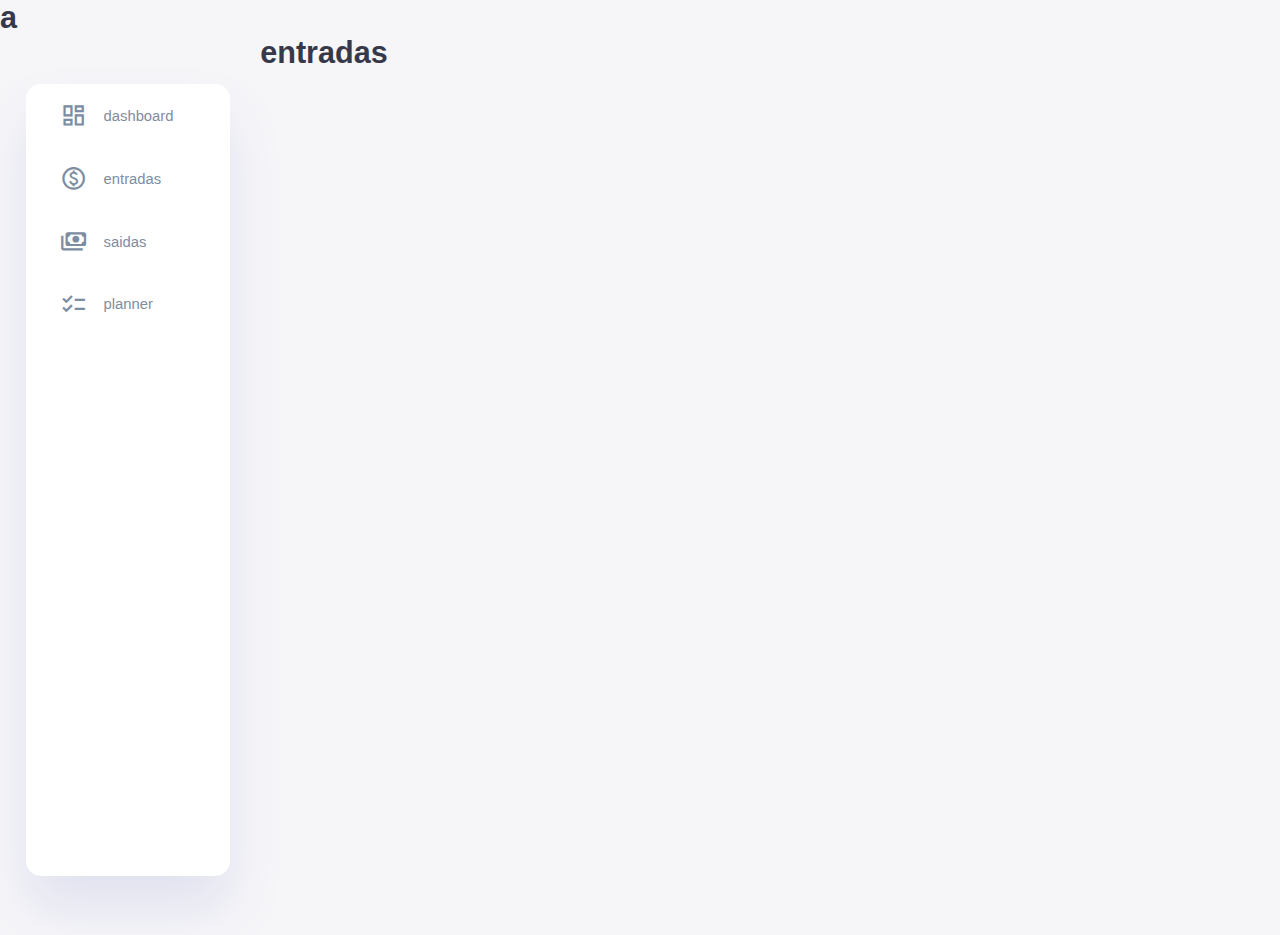
==== index.html @ e842d24d "atualizando" ====
<!DOCTYPE html>
<html lang="en">
<head>
    <meta charset="UTF-8">
    <meta name="viewport" content="width=device-width, initial-scale=1.0">
    <!--icon dashboard-->
    <link rel="stylesheet" href="https://fonts.googleapis.com/css2?family=Material+Symbols+Outlined:opsz,wght,FILL,GRAD@24,400,0,0" />
    <!--icon entradas-->
    <link rel="stylesheet" href="https://fonts.googleapis.com/css2?family=Material+Symbols+Outlined:opsz,wght,FILL,GRAD@20..48,100..700,0..1,-50..200" />
    <!--icon despesas-->
    <link rel="stylesheet" href="https://fonts.googleapis.com/css2?family=Material+Symbols+Outlined:opsz,wght,FILL,GRAD@20..48,100..700,0..1,-50..200" />
    <!--icon planner-->
    <link rel="stylesheet" href="https://fonts.googleapis.com/css2?family=Material+Symbols+Outlined:opsz,wght,FILL,GRAD@20..48,100..700,0..1,-50..200" />

    <link rel="stylesheet" href="/css/style.css">

    <title>Document</title>
</head>
<body>

    <header>
        <h1>a</h1>
    </header>


    <div class="container">
        <aside>
            <div class="toogle">
                <div class="logo">

                </div>
            </div>

            <!--sidebar-->

            <div class="sidebar">
               
                <a href="#">
                    <span class="material-symbols-outlined">
                        dashboard
                    </span>
                    <h3>dashboard</h3>
                </a>
                <a href="#"> <span class="material-symbols-outlined">
                    paid
                    </span>
                    <h3>entradas</h3>
                </a>
                <a href="#"> <span class="material-symbols-outlined">
                    payments
                    </span>
                    <h3>saidas</h3>
                </a>
                <a href="#"> <span class="material-symbols-outlined">
                    checklist
                    </span>
                    <h3>planner</h3>
                </a>
                
            </div>

        </aside>

        <!--main-->
        <main>
            <div class="destaque">
                <h1> entradas </h1>
            </div>
        </main>

    </div>


    
</body>
</html>
---- css/style.css ----
@import url('https://fonts.googleapis.com/css2?family=Open+Sans:ital,wght@0,300..800;1,300..800&display=swap');

:root{
    --color-primary: #6C9BCF;
    --color-danger: #FF0060;
    --color-success: #1B9C85;
    --color-warning: #F7D060;
    --color-white: #fff;
    --color-info-dark: #7d8da1;
    --color-dark: #363949;
    --color-light: rgba(132, 139, 200, 0.18);
    --color-dark-variant: #677483;
    --color-background: #f6f6f9;

    --card-border-radius: 2rem;
    --border-radius-1: 0.4rem;
    --border-radius-2: 1.2rem;

    --card-padding: 1.8rem;
    --padding-1: 1.2rem;

    --box-shadow: 0 2rem 3rem var(--color-light);
}



.dark-mode-variables{
    --color-background: #181a1e;
    --color-white: #202528;
    --color-dark: #edeffd;
    --color-dark-variant: #a3bdcc;
    --color-light: rgba(0, 0, 0, 0.4);
    --box-shadow: 0 2rem 3rem var(--color-light)

}

*{
    margin: 0;
    padding: 0;
    outline: 0;
    appearance: 0;
    border: 0;
    text-decoration: none;
    box-shadow: border-box;

}

html{
    font-size: 17px;
}
body{
    width: 100vw;
    height: 100vh;
    font-family: 'open-sans', sans-serif; 
    font-size: 0.88rem;
    user-select: none;
    overflow-x: hidden;
    color: var(--color-dark);
    background-color: var(--color-background);
}

a{
    color: var(--color-dark);
}

img{
    display: block;
    width: 100%;
    object-fit: cover;
}

h1{
    font-weight: 800;
    font-size: 1.8rem;

}

h2{
    font-weight: 600;
    font-size: 1.4rem;

}

h3{
    font-weight: 500;
    font-size: 0.87rem;

}

small{
    font-size: 0.76rem;
}

p{
    color: var(--color-dark-variant);
}

b{
    color: var(--color-dark);
}

.text-muted{
    color: var(--color-info-dark);
}

.primary{
    color: var(--color-primary);
}

.danger{
    color: var(--color-danger);
}

.success{
    color: var(--color-success);
}

.warning{
    color: var(--color-warning);
}

.container{
    display: grid;
    width: 96%;
    margin: 0 auto;
    gap: 1.8rem;
    grid-template-columns: 12rem auto 23rem;
}

aside{
    height: 100vh;
}

aside .toogle{
    display: flex;
    align-items: center;
    justify-content: space-between;
    margin-top: 1.4rem;
}


aside .toogle .logo{
    display: flex;
    gap: 0.5rem;

}

aside .toogle .logo img{
    width: 2rem;
    height: 2rem;
}

aside .toogle .close{
    padding-right: 1rem;
    display: none;
}

aside .sidebar{
    display: flex;
    flex-direction: column;
    background-color: var(--color-white);
    box-shadow: var(--box-shadow);
    border-radius: 15px;
    height: 88vh;
    position: relative;
    top: 1.5rem;
    transition: all 0.3s ease;
}

aside .sidebar:hover{
    box-shadow: none;
}

aside .sidebar a{
    display: flex;
    align-items: center;
    color: var(--color-info-dark);
    height: 3.7rem;
    gap: 1rem;
    position: relative;
    margin-left: 2rem;
    transition: all 0.3s ease;
}

aside .sidebar a span{
    font-size: 1.6rem;
    transition: all 0.3s ease;
}

aisde .sidebar a:last-child{
    position: absolute;
    bottom: 2rem;
    width: 100%;
}

aside .sidebar a:active{
    width: 100%;
    color: var(--color-primary);
    background-color: var(--color-light);
    margin-left: 0;
}

aside .sidebar a.active::before{
    content: '';
    width: 6px;
    height: 18px;
    background-color: var(--color-primary);
}

aside .sidebar a.active span{
    color: var(--color-primary);
    margin-left: calc(1rem-3px);

}

aside .sidebar a.hover{
    color: var(--color-primary);
}

aside .sidebar a:hover span{
    margin-left: 0.6rem;
}

aside .sidebar .message-count{
    background-color: var(--color-danger);
    padding: 2px 6px;
    color: var(--color-white);
    font-size: 11px;
    border-radius: var(--border-radius-1);
}
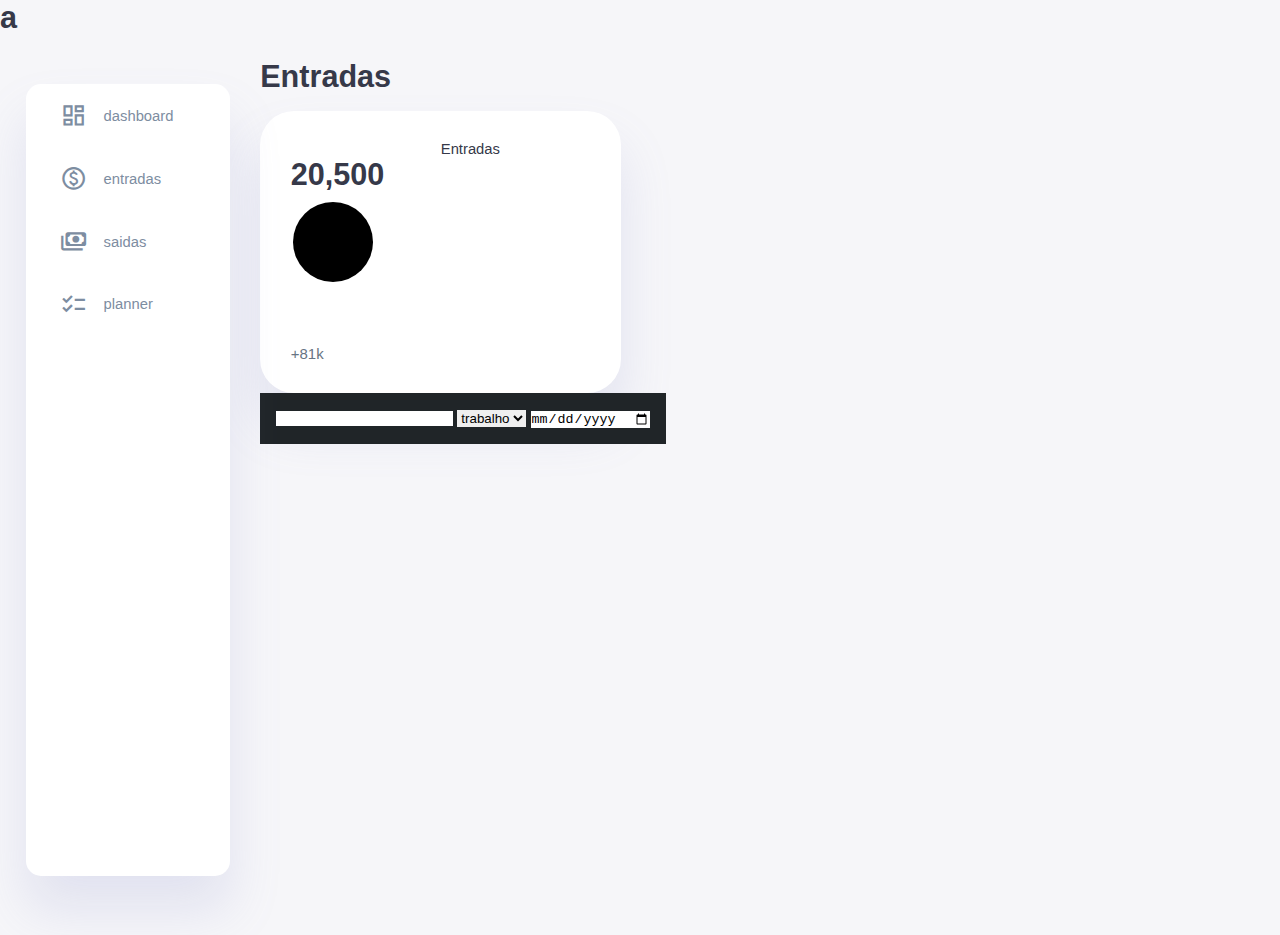
==== commit d8d0699e: "paginas e entradas" ====
--- a/index.html
+++ b/index.html
@@ -35,23 +35,23 @@
 
             <div class="sidebar">
                
-                <a href="#">
+                <a href="/index.html">
                     <span class="material-symbols-outlined">
                         dashboard
                     </span>
                     <h3>dashboard</h3>
                 </a>
-                <a href="#"> <span class="material-symbols-outlined">
+                <a href="/entradas.html"> <span class="material-symbols-outlined">
                     paid
                     </span>
                     <h3>entradas</h3>
                 </a>
-                <a href="#"> <span class="material-symbols-outlined">
+                <a href="/saidas.html"> <span class="material-symbols-outlined">
                     payments
                     </span>
                     <h3>saidas</h3>
                 </a>
-                <a href="#"> <span class="material-symbols-outlined">
+                <a href="/planner.html"> <span class="material-symbols-outlined">
                     checklist
                     </span>
                     <h3>planner</h3>
@@ -63,14 +63,41 @@
 
         <!--main-->
         <main>
+            <h1>Entradas</h1>
             <div class="destaque">
-                <h1> entradas </h1>
+                <div class="sales">
+                    <div class="status">
+                        <div class="graphEnt">
+                            <h3> Entradas </h3>
+                            <h1> 20,500 </h1>
+                            <svg>
+                                <circle cx="42" cy="50" r="40"></circle>
+                            </svg>
+                            <div class="porcentagem">
+                                <p>+81k</p>
+                            </div>
+                        </div>
+                    </div>
+                </div>
+            </div>
+
+
+            <div class="list">
+                <fieldset>
+                    <form action="#">
+                        <input type="number" name="valor" id="value">
+                        <select name="fontes" id="meiodeent">
+                            <option value="trabalho">trabalho</option>
+                            <option value="vendas">vendas</option>
+
+                        </select>
+                        <input type="date" name="data" id="date">
+
+                    </form>
+                </fieldset>
             </div>
         </main>
 
     </div>
-
-
-    
 </body>
 </html>--- a/css/style.css
+++ b/css/style.css
@@ -62,7 +62,7 @@
 }
 
 a{
-    color: var(--color-dark);
+    color: var(--color-background);
 }
 
 img{
@@ -231,4 +231,48 @@
     border-radius: var(--border-radius-1);
 }
 
-
+main{
+    margin-top: 1.4rem;
+}
+
+main .destaque{
+    display: grid;
+    grid-template-columns: repeat(3, 1fr);
+    gap: 1.6rem;
+}
+
+main .destaque > div{
+    background-color: var(--color-white);
+    padding: var(--card-padding);
+    border-radius: var(--card-border-radius);
+    margin-top: 1rem;
+    box-shadow: var(--box-shadow);
+    cursor: pointer;
+    transition: all 0.3s ease;
+}
+
+main .destaque > div:hover{
+    box-shadow: none;
+
+}
+
+main .destaque > div .status{
+    display: flex;
+    align-items: center;
+    justify-content: space-between;
+}
+
+main .destaque h3{
+    margin-left: 50%;
+}
+
+main .list{
+    display: inline-block;
+    gap: 1rem;
+}
+fieldset{
+    background-color: #202528;
+    max-width: 500px;
+    padding: 16px;
+}
+
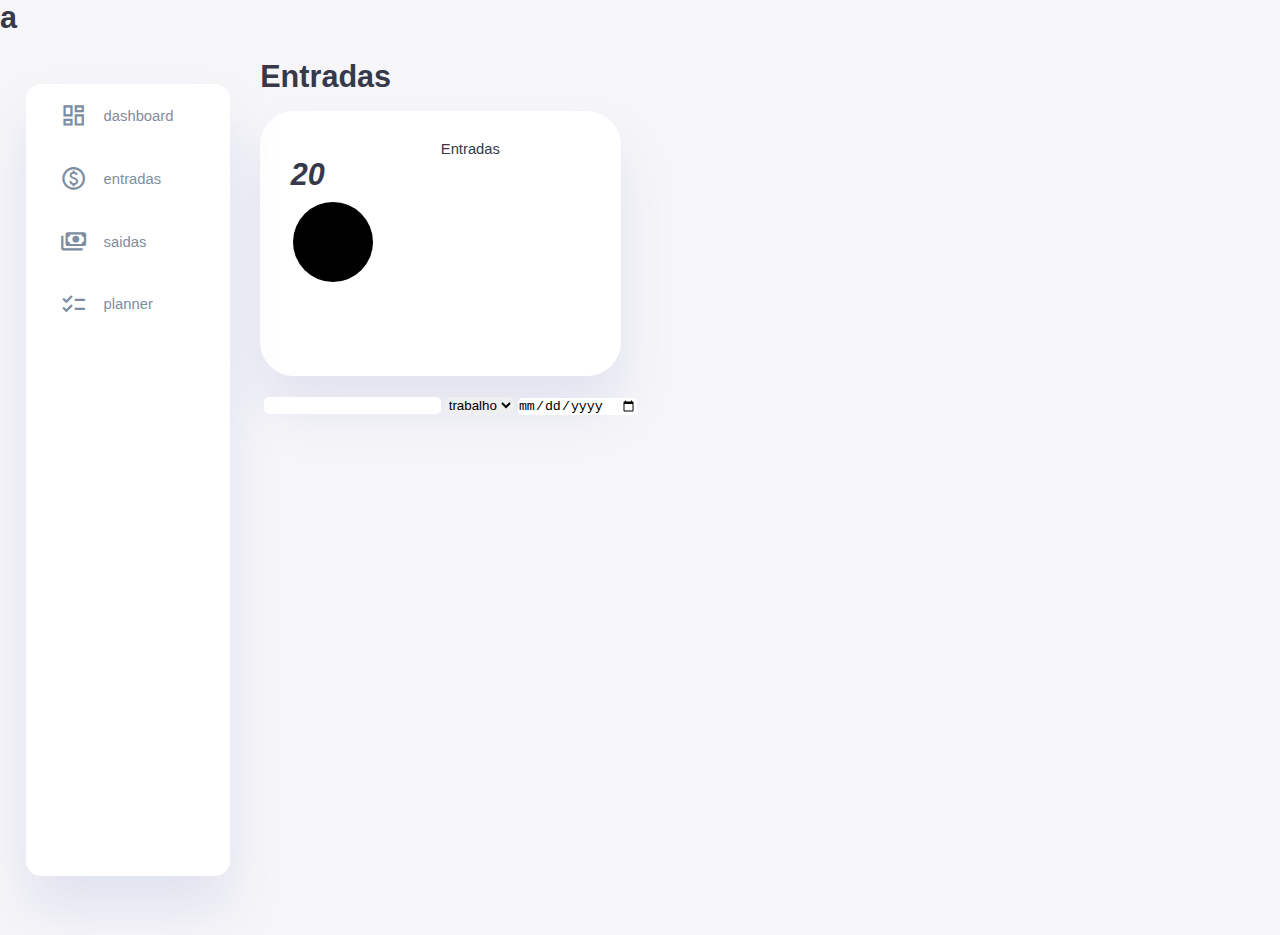
==== commit 8e4446fb: "começando js script" ====
--- a/index.html
+++ b/index.html
@@ -69,13 +69,10 @@
                     <div class="status">
                         <div class="graphEnt">
                             <h3> Entradas </h3>
-                            <h1> 20,500 </h1>
+                            <h1 id="valorEnt" contenteditable="true"> 0,00 </h1>
                             <svg>
                                 <circle cx="42" cy="50" r="40"></circle>
                             </svg>
-                            <div class="porcentagem">
-                                <p>+81k</p>
-                            </div>
                         </div>
                     </div>
                 </div>
@@ -99,5 +96,7 @@
         </main>
 
     </div>
+
+    <script src="/js/script.js"></script>
 </body>
 </html>--- a/css/style.css
+++ b/css/style.css
@@ -267,12 +267,23 @@
 }
 
 main .list{
-    display: inline-block;
-    gap: 1rem;
+    display: flex;
+    gap: 0;
+    margin-top: 1rem;
+    align-items: center;
 }
 fieldset{
-    background-color: #202528;
-    max-width: 500px;
-    padding: 16px;
-}
-
+    max-width: 600px;
+    height: 1rem;
+    padding: 0.1rem;
+    margin-top: 0.1rem;
+    margin-left: 0.1rem;
+    margin-right: 0.1rem;
+}
+
+.list input, .list select{
+    height: 1rem;
+    border-radius: 5px;
+    border-color: #181a1e;
+}
+
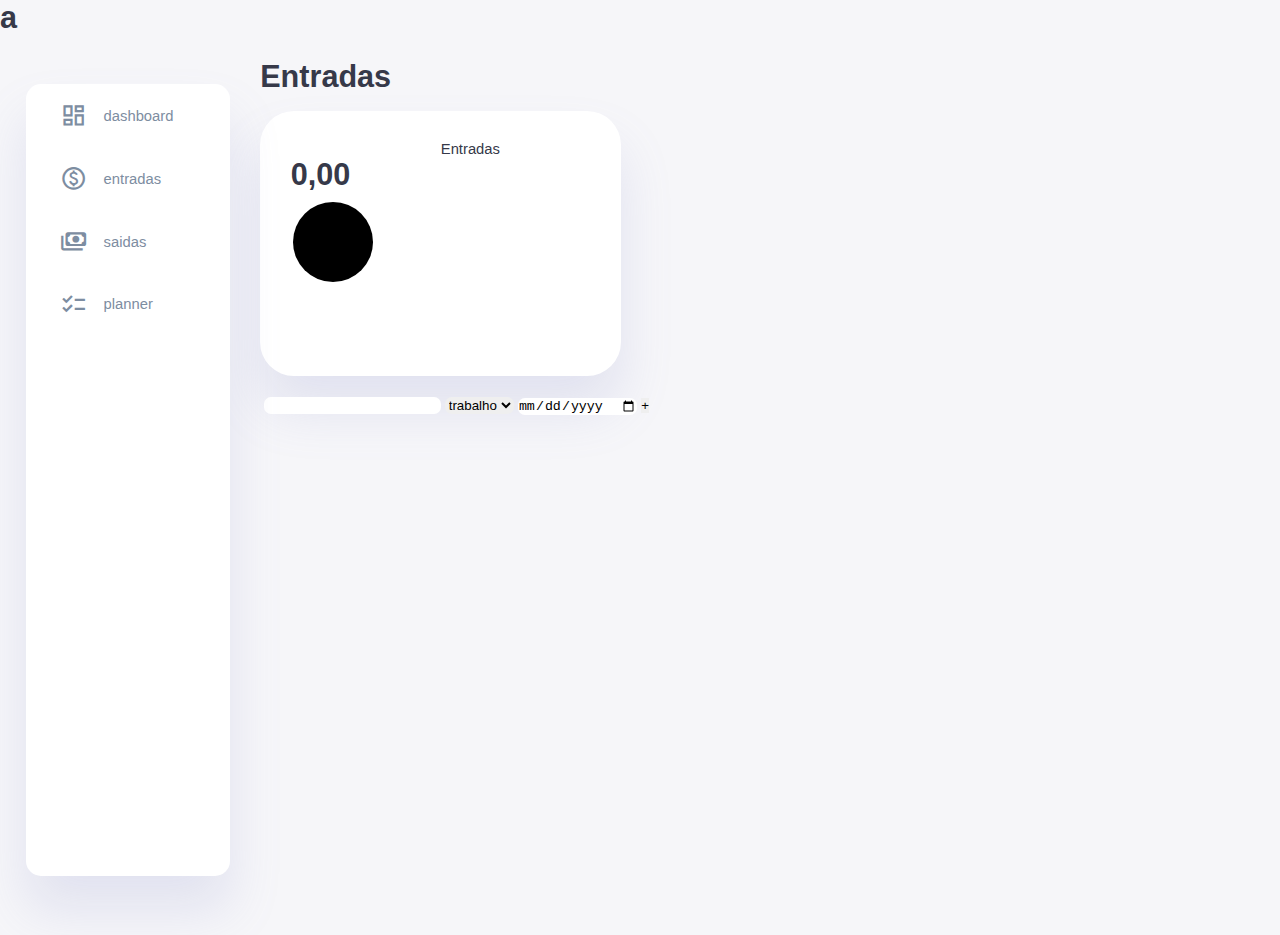
==== commit 2777d517: "add linha na ent e muda o valor total" ====
--- a/index.html
+++ b/index.html
@@ -79,7 +79,7 @@
             </div>
 
 
-            <div class="list">
+            <div id="list" class="list">
                 <fieldset>
                     <form action="#">
                         <input type="number" name="valor" id="value">
@@ -89,6 +89,7 @@
 
                         </select>
                         <input type="date" name="data" id="date">
+                        <button id="add" onclick="addLinha()">+</button>
 
                     </form>
                 </fieldset>
--- a/css/style.css
+++ b/css/style.css
@@ -283,7 +283,7 @@
 
 .list input, .list select{
     height: 1rem;
-    border-radius: 5px;
+    border-radius: 7px;
     border-color: #181a1e;
 }
 
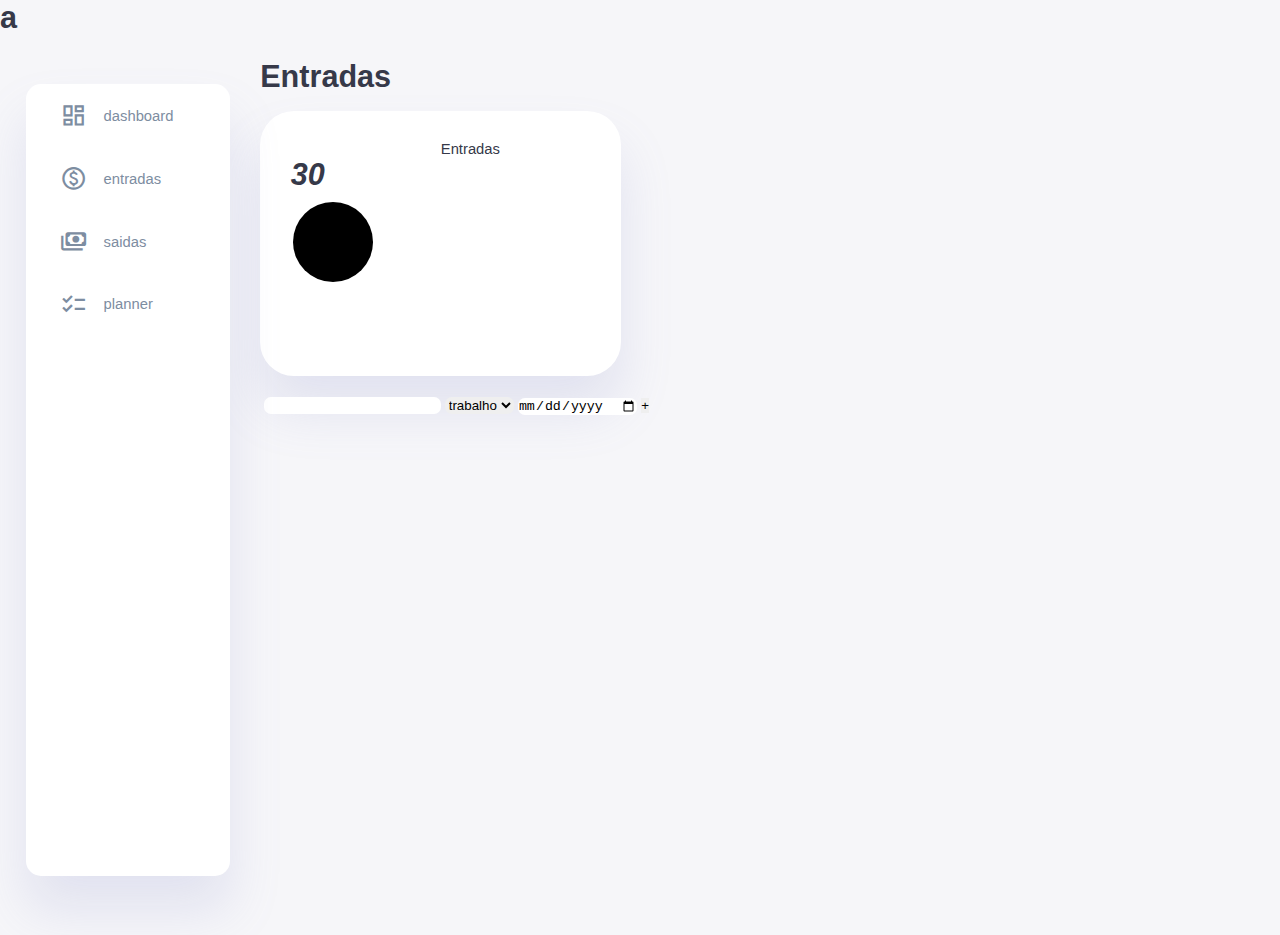
==== commit a01b3154: "arrumando bugs" ====
--- a/index.html
+++ b/index.html
@@ -69,7 +69,7 @@
                     <div class="status">
                         <div class="graphEnt">
                             <h3> Entradas </h3>
-                            <h1 id="valorEnt" contenteditable="true"> 0,00 </h1>
+                            <h1 id="valorEnt" contenteditable="true"> 0 </h1>
                             <svg>
                                 <circle cx="42" cy="50" r="40"></circle>
                             </svg>
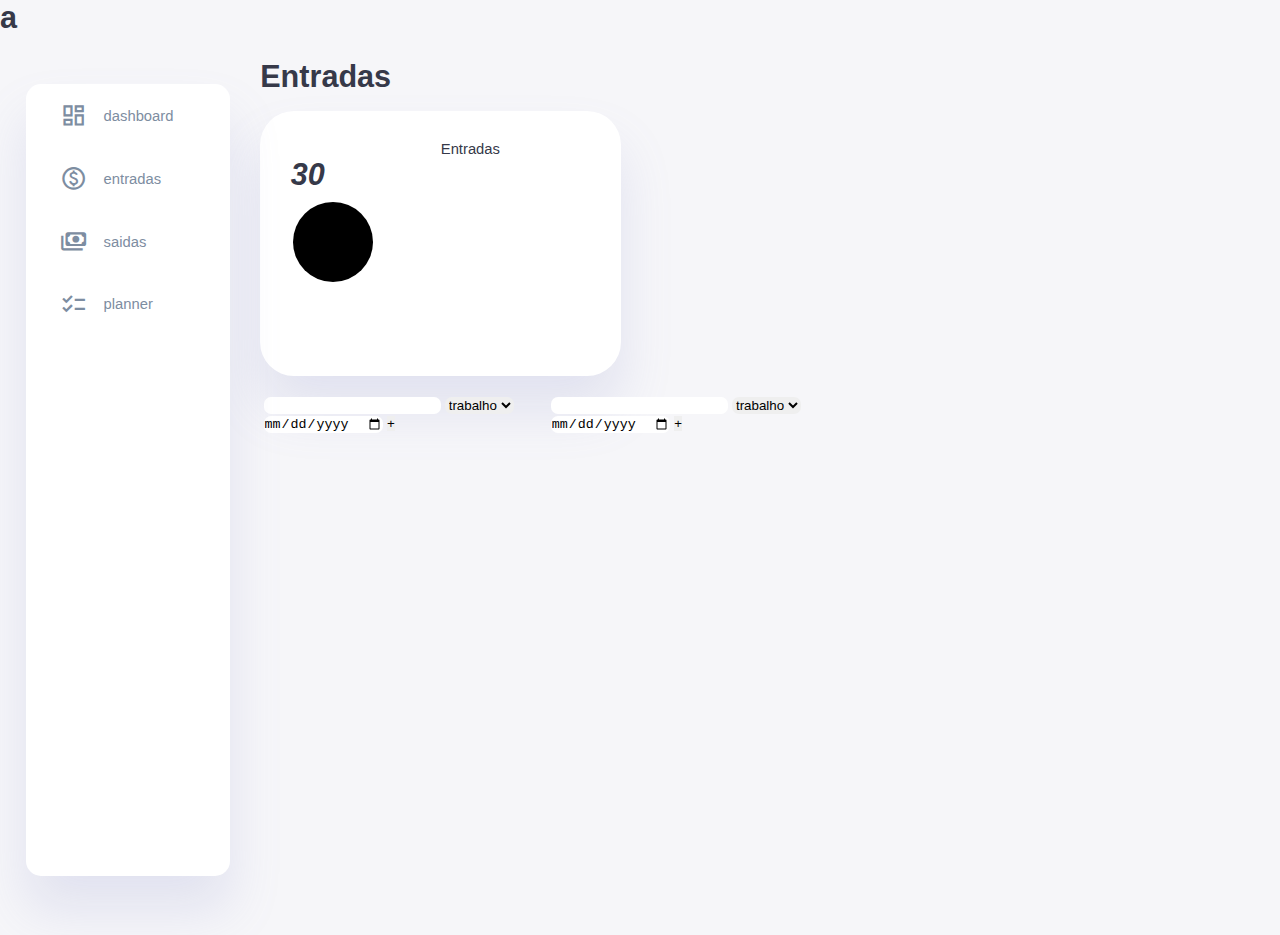
==== commit 4ef8e066: "resolvido 1 bug das linhas" ====
--- a/index.html
+++ b/index.html
@@ -89,7 +89,7 @@
 
                         </select>
                         <input type="date" name="data" id="date">
-                        <button id="add" onclick="addLinha()">+</button>
+                        <button id="button+" onclick="addLinha()">+</button>
 
                     </form>
                 </fieldset>
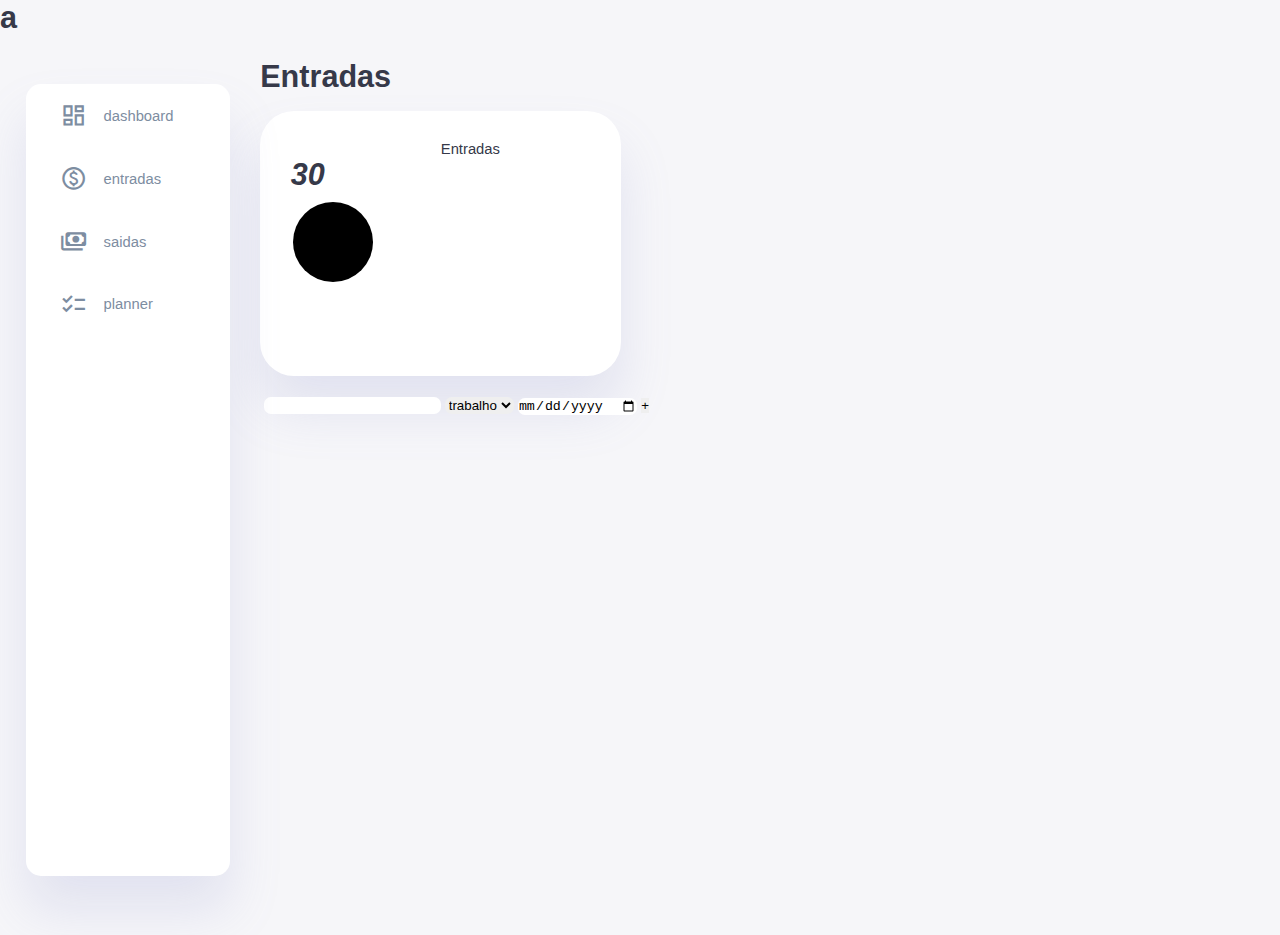
==== commit 07d07b20: "tentativa" ====
--- a/index.html
+++ b/index.html
@@ -81,7 +81,7 @@
 
             <div id="list" class="list">
                 <fieldset>
-                    <form action="#">
+                    <div action="#">
                         <input type="number" name="valor" id="value">
                         <select name="fontes" id="meiodeent">
                             <option value="trabalho">trabalho</option>
@@ -91,7 +91,7 @@
                         <input type="date" name="data" id="date">
                         <button id="button+" onclick="addLinha()">+</button>
 
-                    </form>
+                    </div>
                 </fieldset>
             </div>
         </main>
